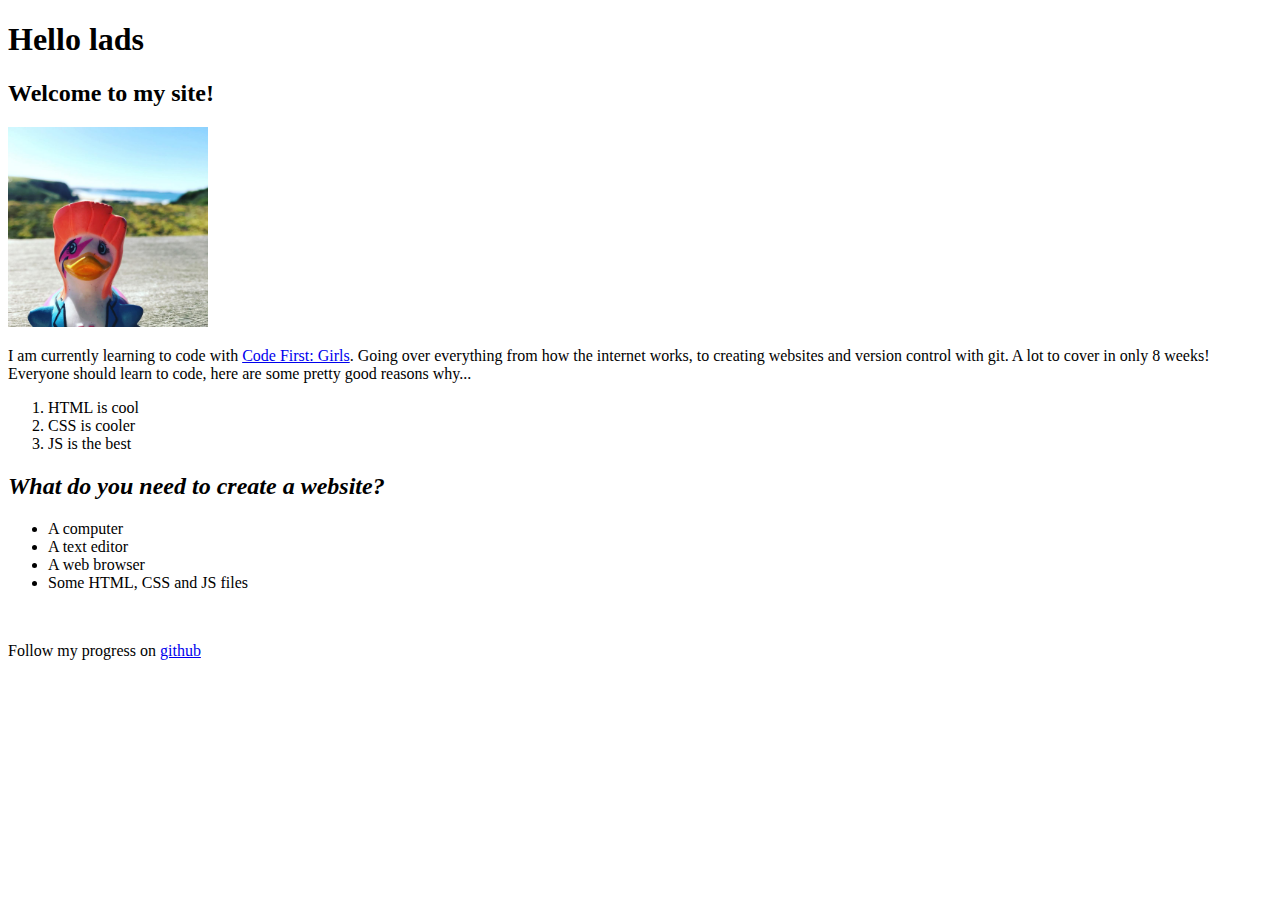
==== index.html @ ecc19228 "Add files via upload" ====
<!DOCTYPE html>
<html>
<head>
  <meta charset="utf-8" />
  <meta http-equiv="X-UA-Compatible" content="IE=edge">
  <meta name="viewport" content="width=device-width, initial-scale=1">

  <title>My first site</title>
  <link rel="stylesheet" type="text/css" href="css/styles.css">

</head>
<body>
  <div>
    <h1>Hello lads</h1>

    <h2>Welcome to my site!</h2>

    <!-- image of a duck -->
    <img src="duck.jpg" width="200px">
  </div>

  <div>
    <p>
      I am currently learning to code with <a href="www.codefirstgirls.org.uk">Code First: Girls</a>. Going over everything from how the
      internet works, to creating websites and version control with git. A lot to cover in only 8 weeks!
      Everyone should learn to code, here are some pretty good reasons why...
    </p>
    <ol>
      <li>HTML is cool</li>
      <li id="lower">CSS is cooler</li>
      <li id="lowest">JS is the best</li>
    </ol>
  </div>

  <div class="contrast">
    <h2><em>What do you need to create a website?</em></h2>
    <ul>
      <li>A computer</li>
      <li>A text editor</li>
      <li>A web browser</li>
      <li>Some HTML, CSS and JS files</li>
    </ul>
  </div>

  <br>

  <p>
    Follow my progress on <a href="www.github.com">github</a>
  </p>
<script type="text/javascript" src=js/main.js></script>
</body>
</html>
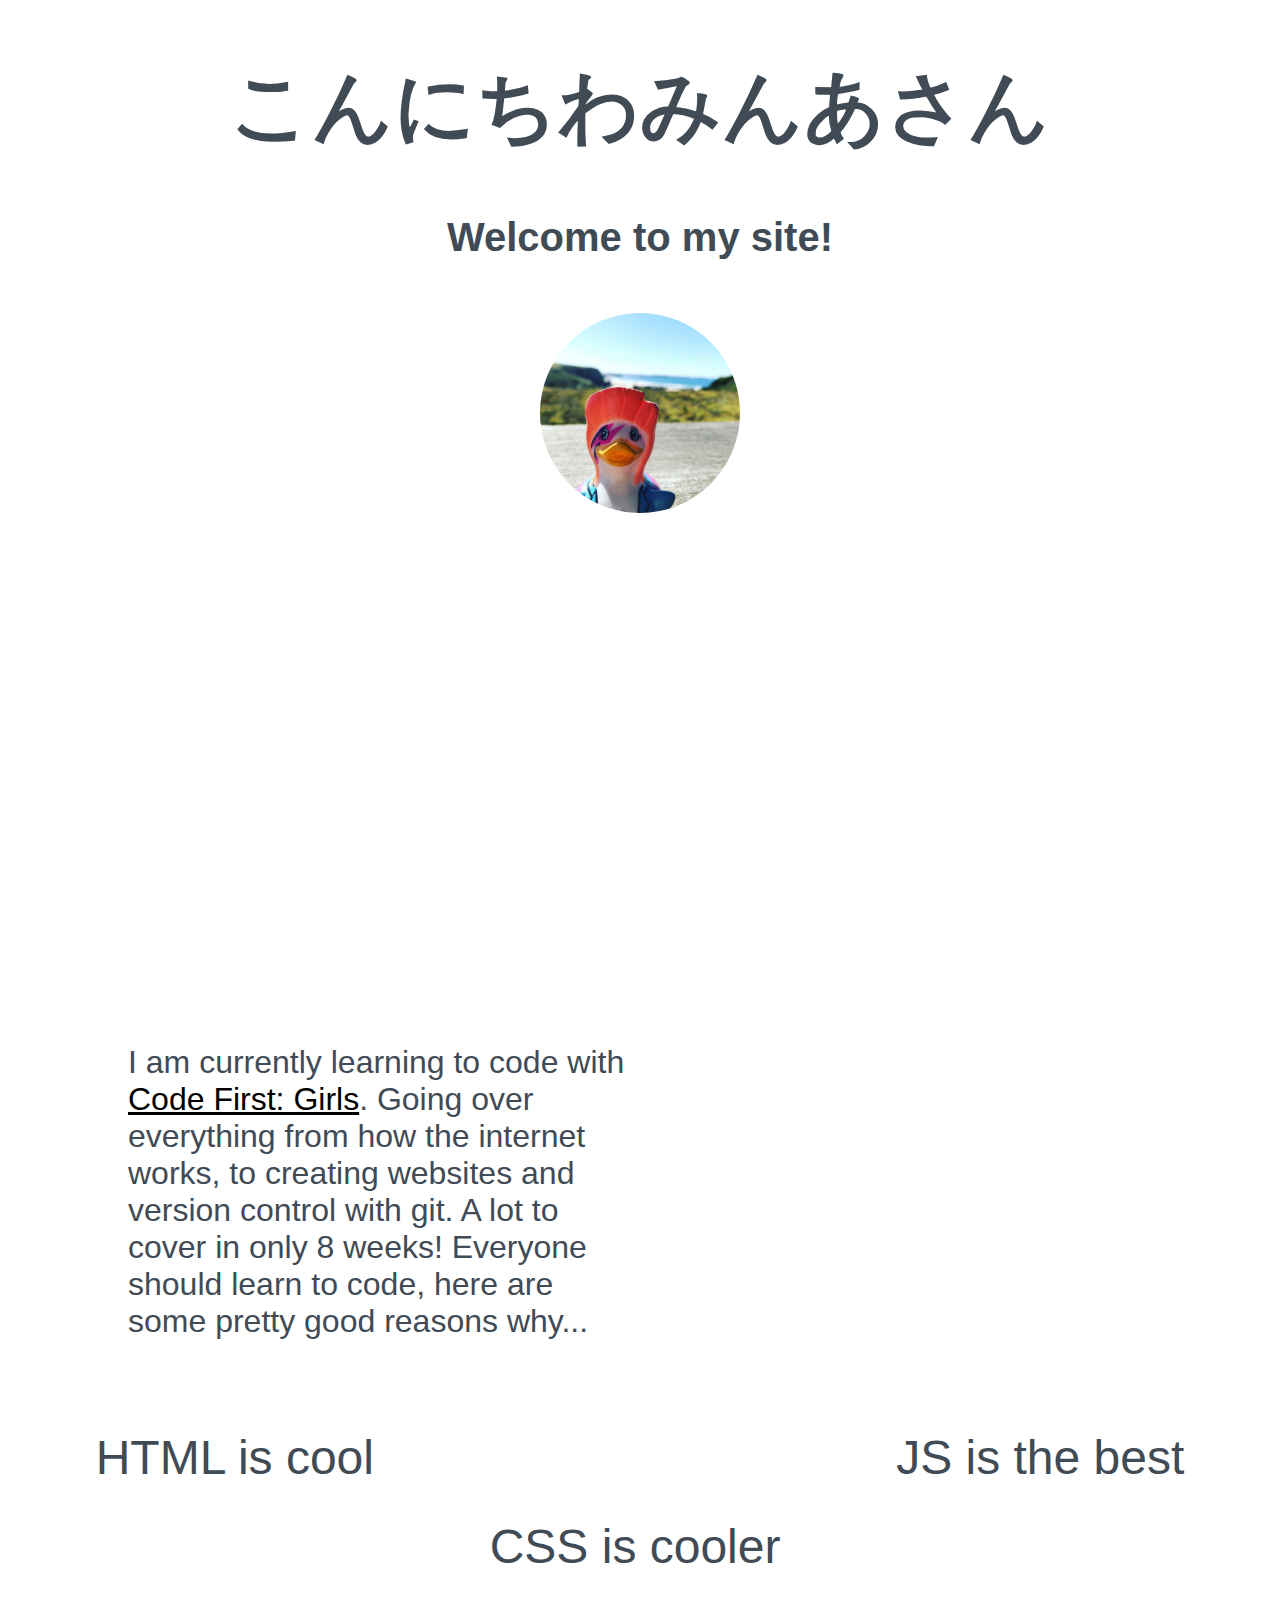
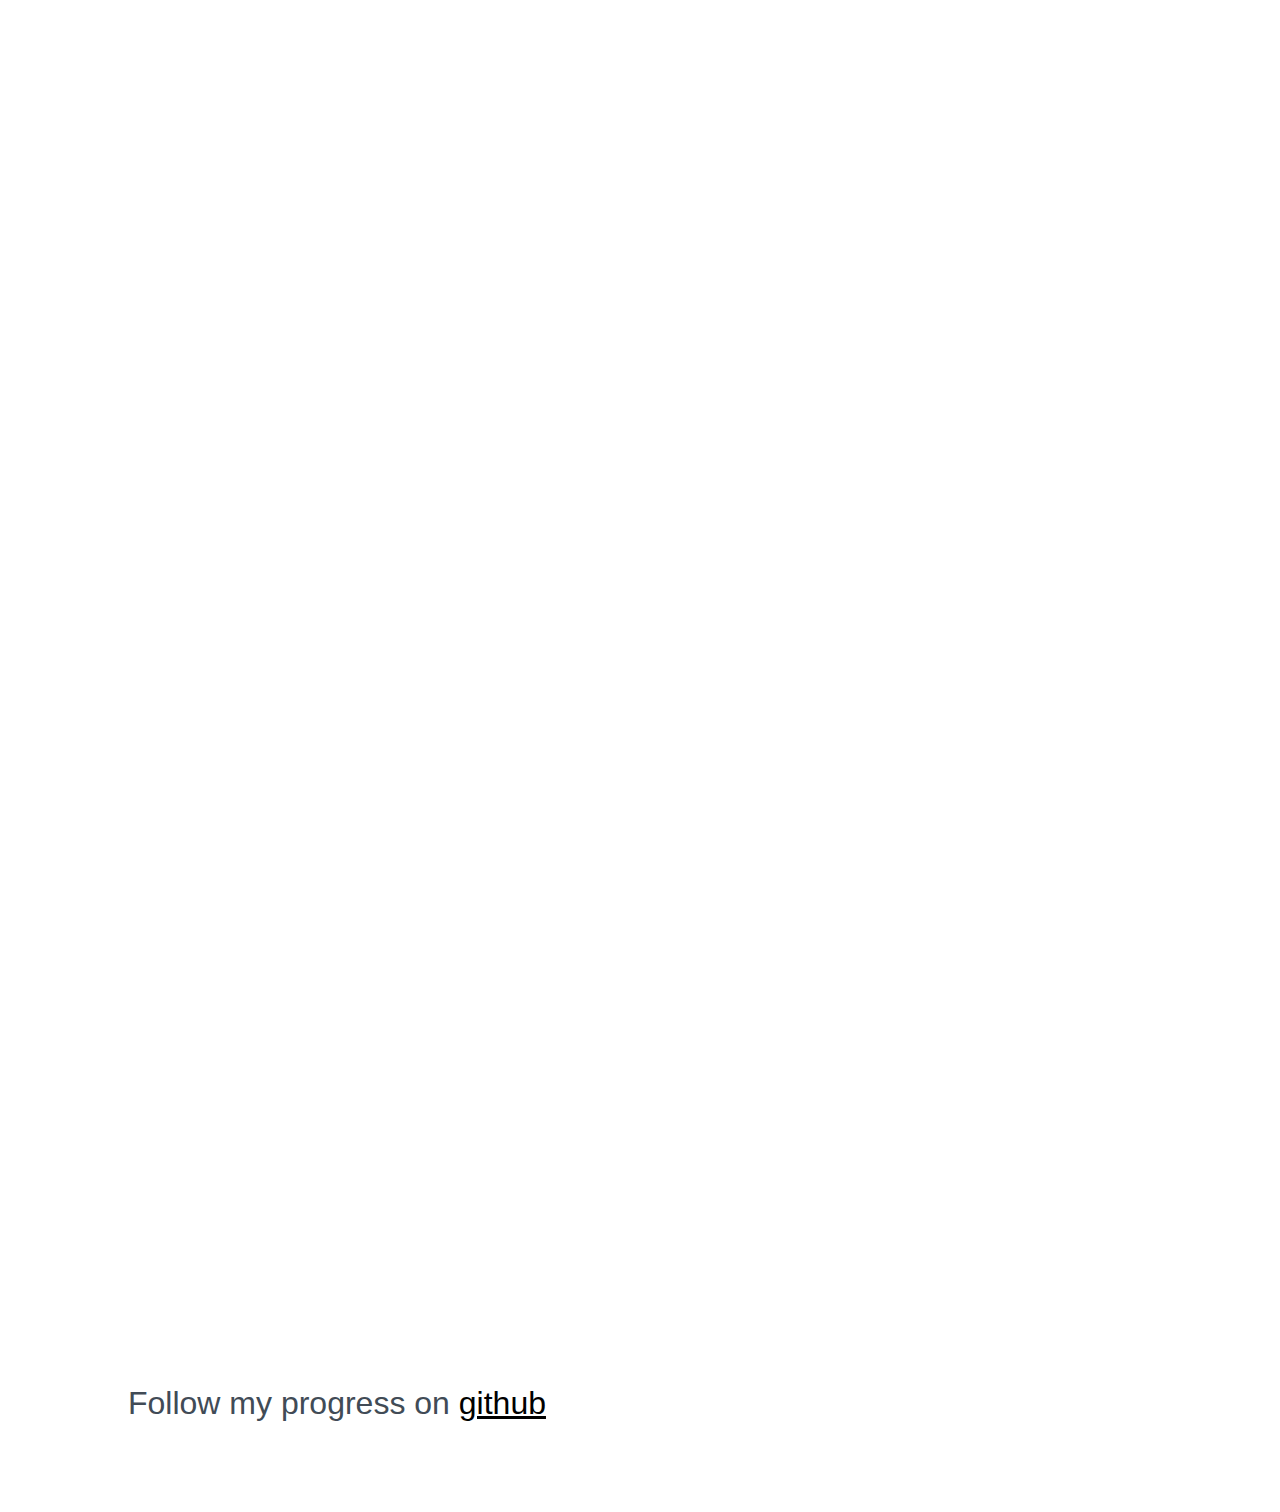
==== commit f9499dd5: "title change" ====
--- a/index.html
+++ b/index.html
@@ -11,7 +11,7 @@
 </head>
 <body>
   <div>
-    <h1>Hello lads</h1>
+    <h1>こんにちわみんあさん</h1>
 
     <h2>Welcome to my site!</h2>
 
--- a/css/styles.css
+++ b/css/styles.css
@@ -0,0 +1,78 @@
+body {
+        color: rgb(65,75,86);
+        font-family: arial, helvetica, sans-serif;
+        margin: 0px;
+    }
+
+div {
+    min-height: 100vh;
+    width: 100vw;
+    }
+
+h1, h2 {
+    text-align: center;
+    }
+
+h1 {
+    font-size: 5em;
+    }
+
+h2 {
+    font-size: 2.5em;
+}
+img {
+    display: flex;
+    padding: 20px;
+    margin: 0 auto;
+    border-radius: 130px;
+    }
+
+p {
+    width: 40%;
+    margin: 10vh 10vw;
+    font-size: 2em;
+    }
+
+a {
+    color: rgb(0,0,0);
+    }
+
+ol {
+    list-style: none;
+    padding: 0;
+    margin-bottom: 10%;
+    font-size: 3em;
+    display: flex;
+    justify-content: space-evenly;
+    }
+
+li#lower {
+    margin-top: 7%;
+    }
+
+li#lowest {
+    margin-bottom:14%;
+}
+
+div.contrast  {
+    background-cp;pr: rgb (0,0,0);
+    color: rgb(255,255,255);#
+    display:flex;
+    justify-content: center;
+    align-items: center;
+    flex-direction: column;}
+
+ul {
+    list-style: none;
+    display: flex;
+}
+li{
+    margin: 0 20px;
+    transition: 0.6 ease;
+}
+
+li:hover {
+
+    font-size: 1.2em;
+    transition: 0.6s ease;
+}
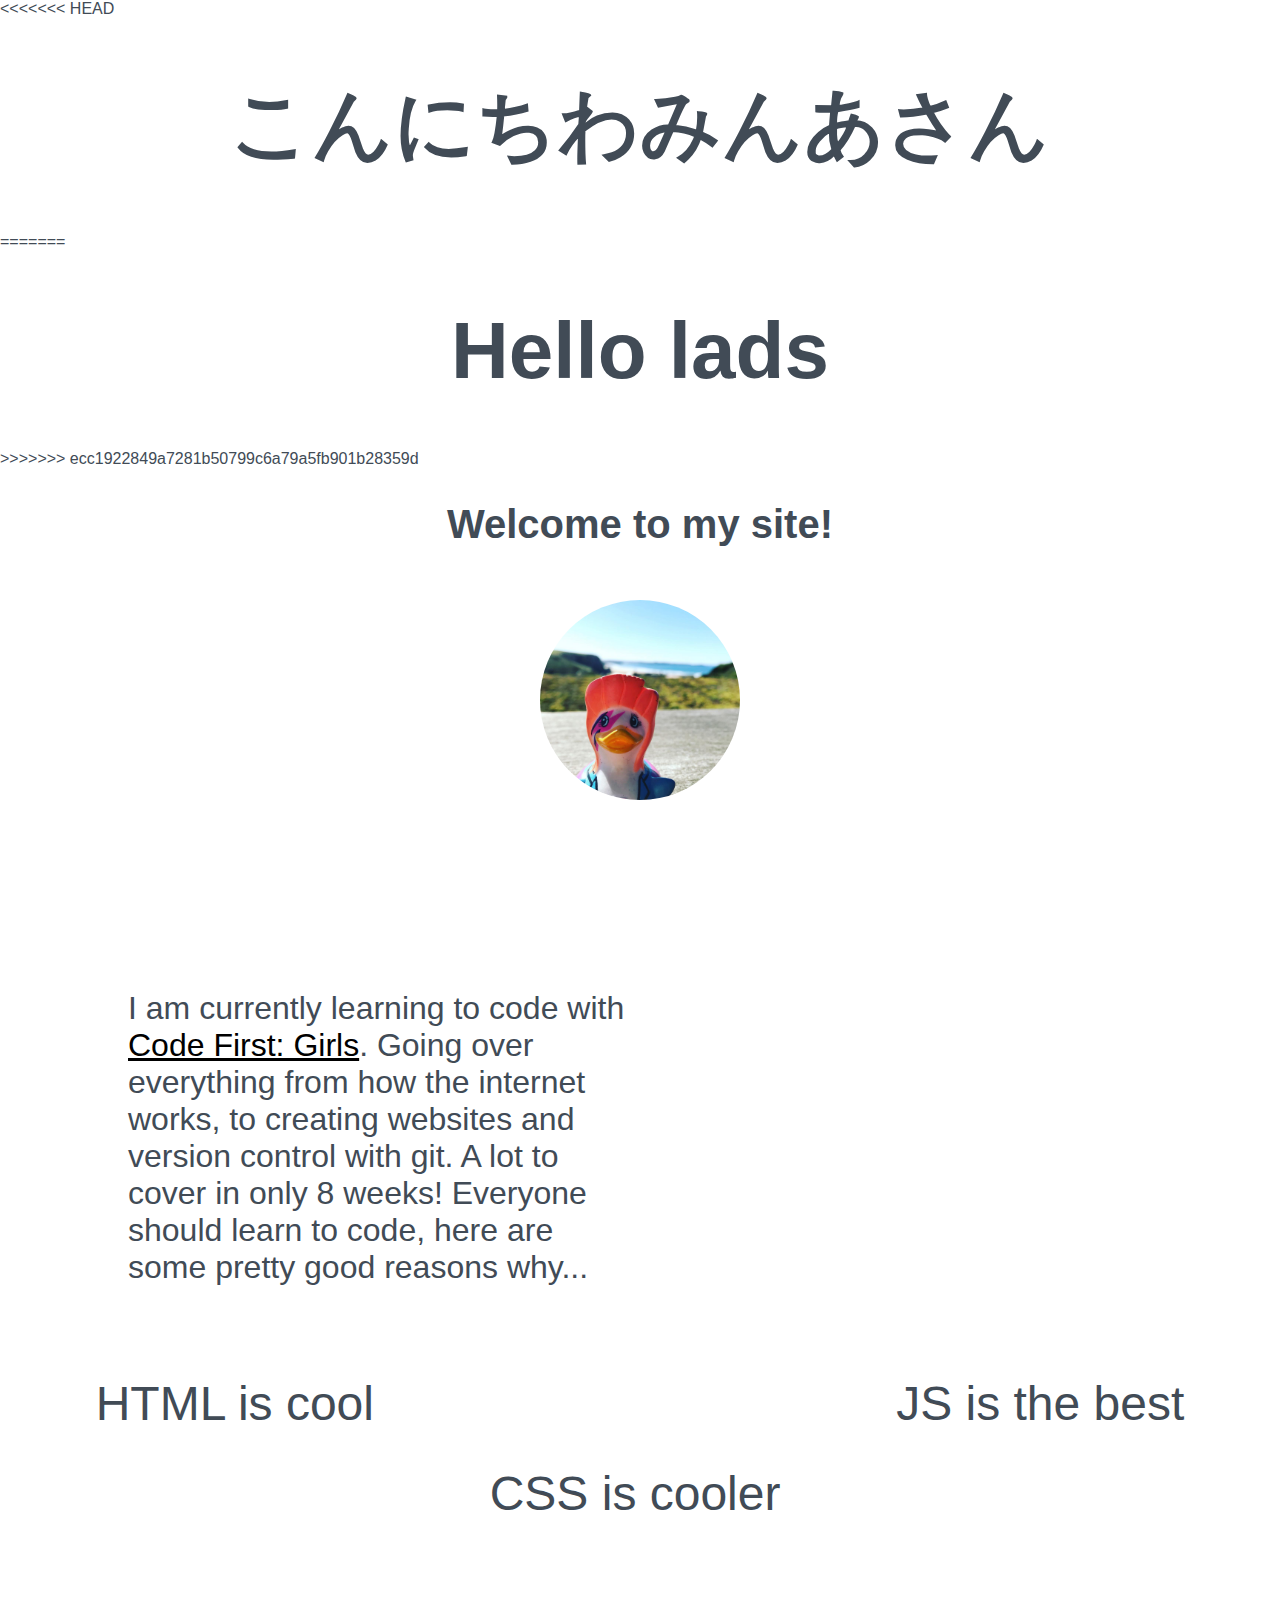
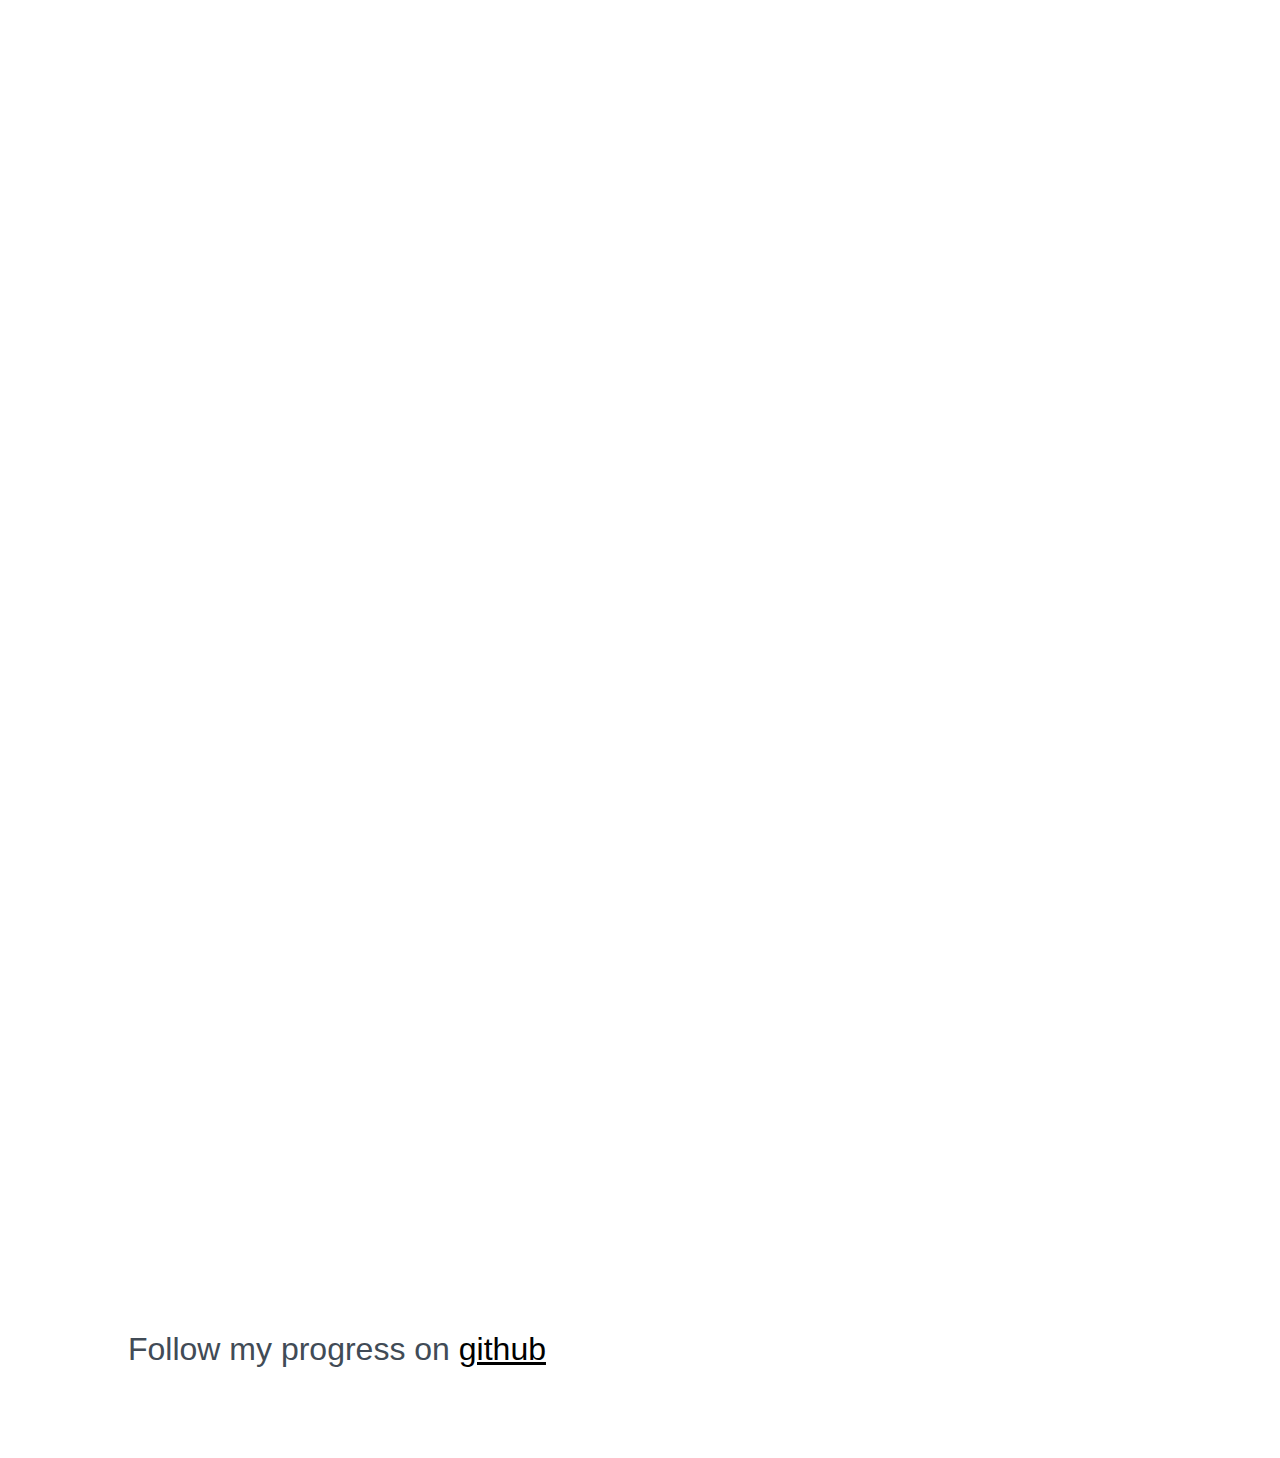
==== commit 451b1f3f: "Merge branch 'master' of https://github.com/leluch/beginners-week-one-master" ====
--- a/index.html
+++ b/index.html
@@ -11,7 +11,11 @@
 </head>
 <body>
   <div>
+<<<<<<< HEAD
     <h1>こんにちわみんあさん</h1>
+=======
+    <h1>Hello lads</h1>
+>>>>>>> ecc1922849a7281b50799c6a79a5fb901b28359d
 
     <h2>Welcome to my site!</h2>
 
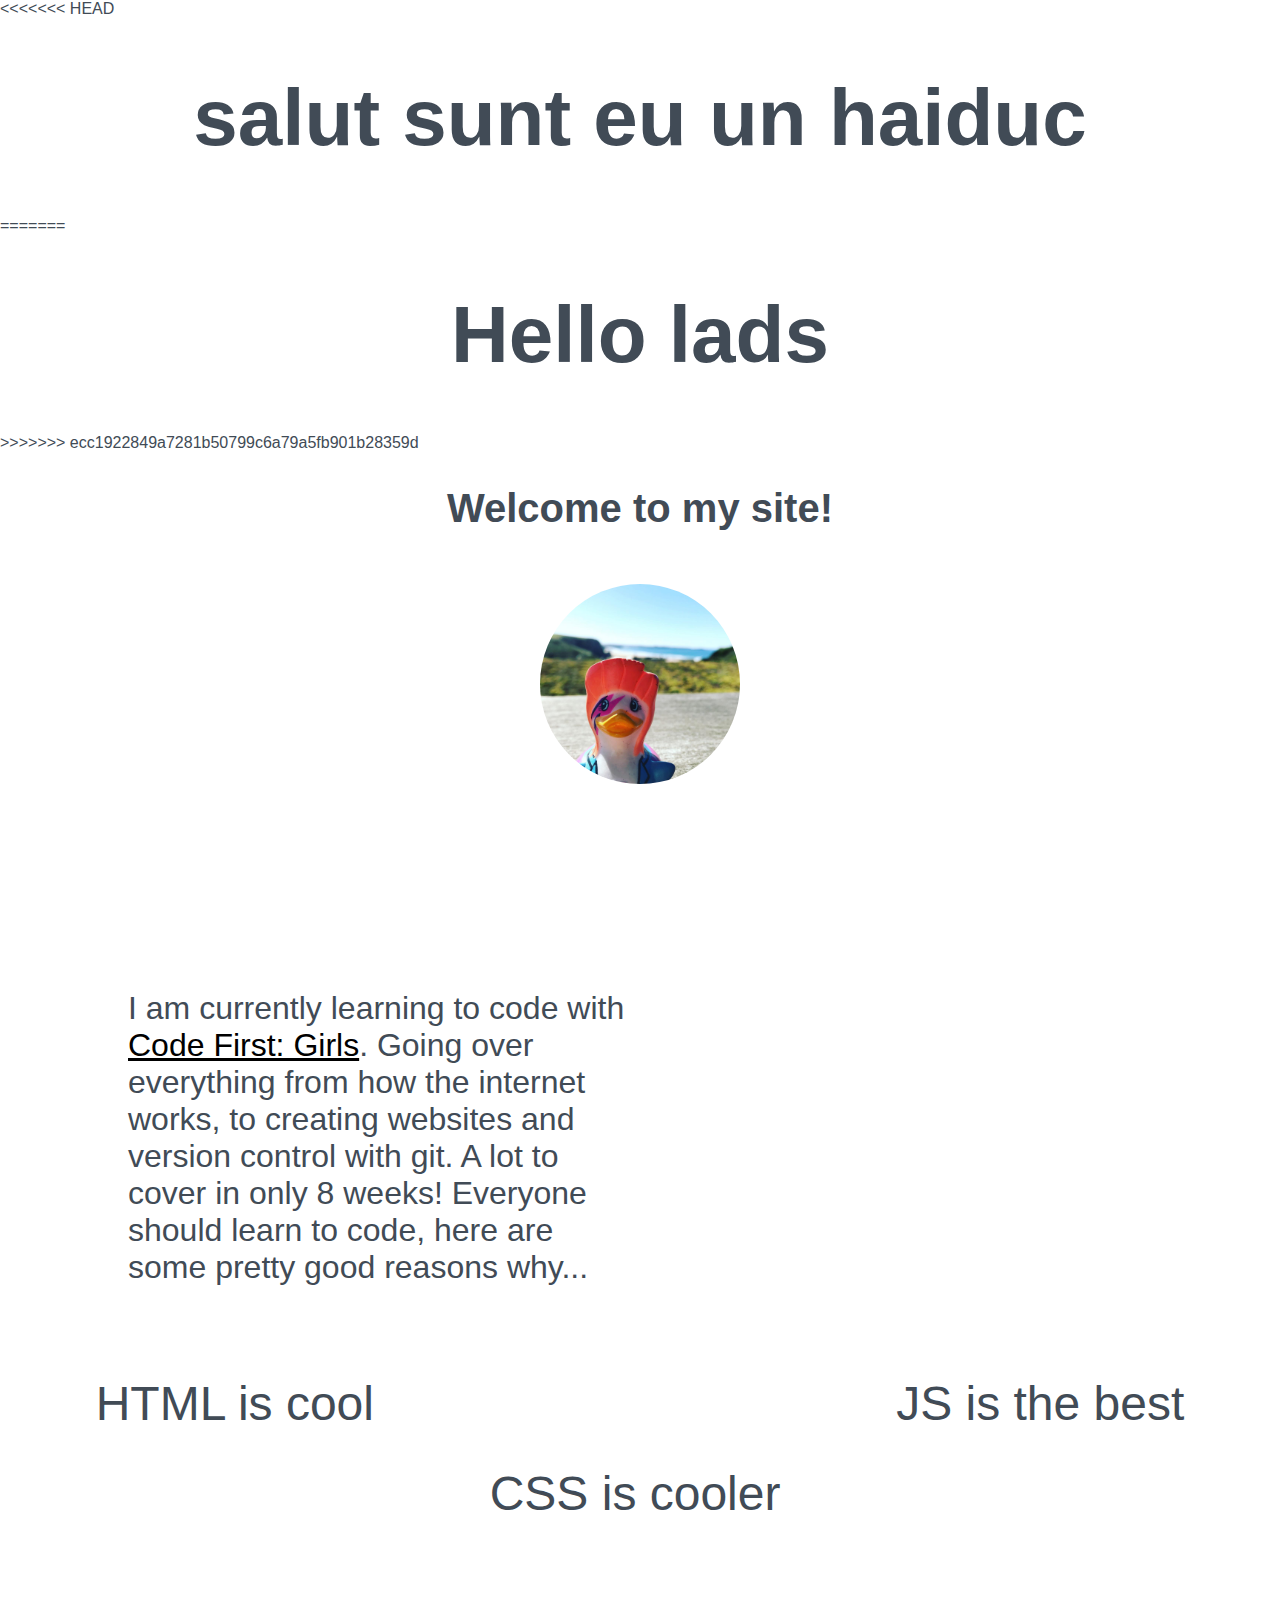
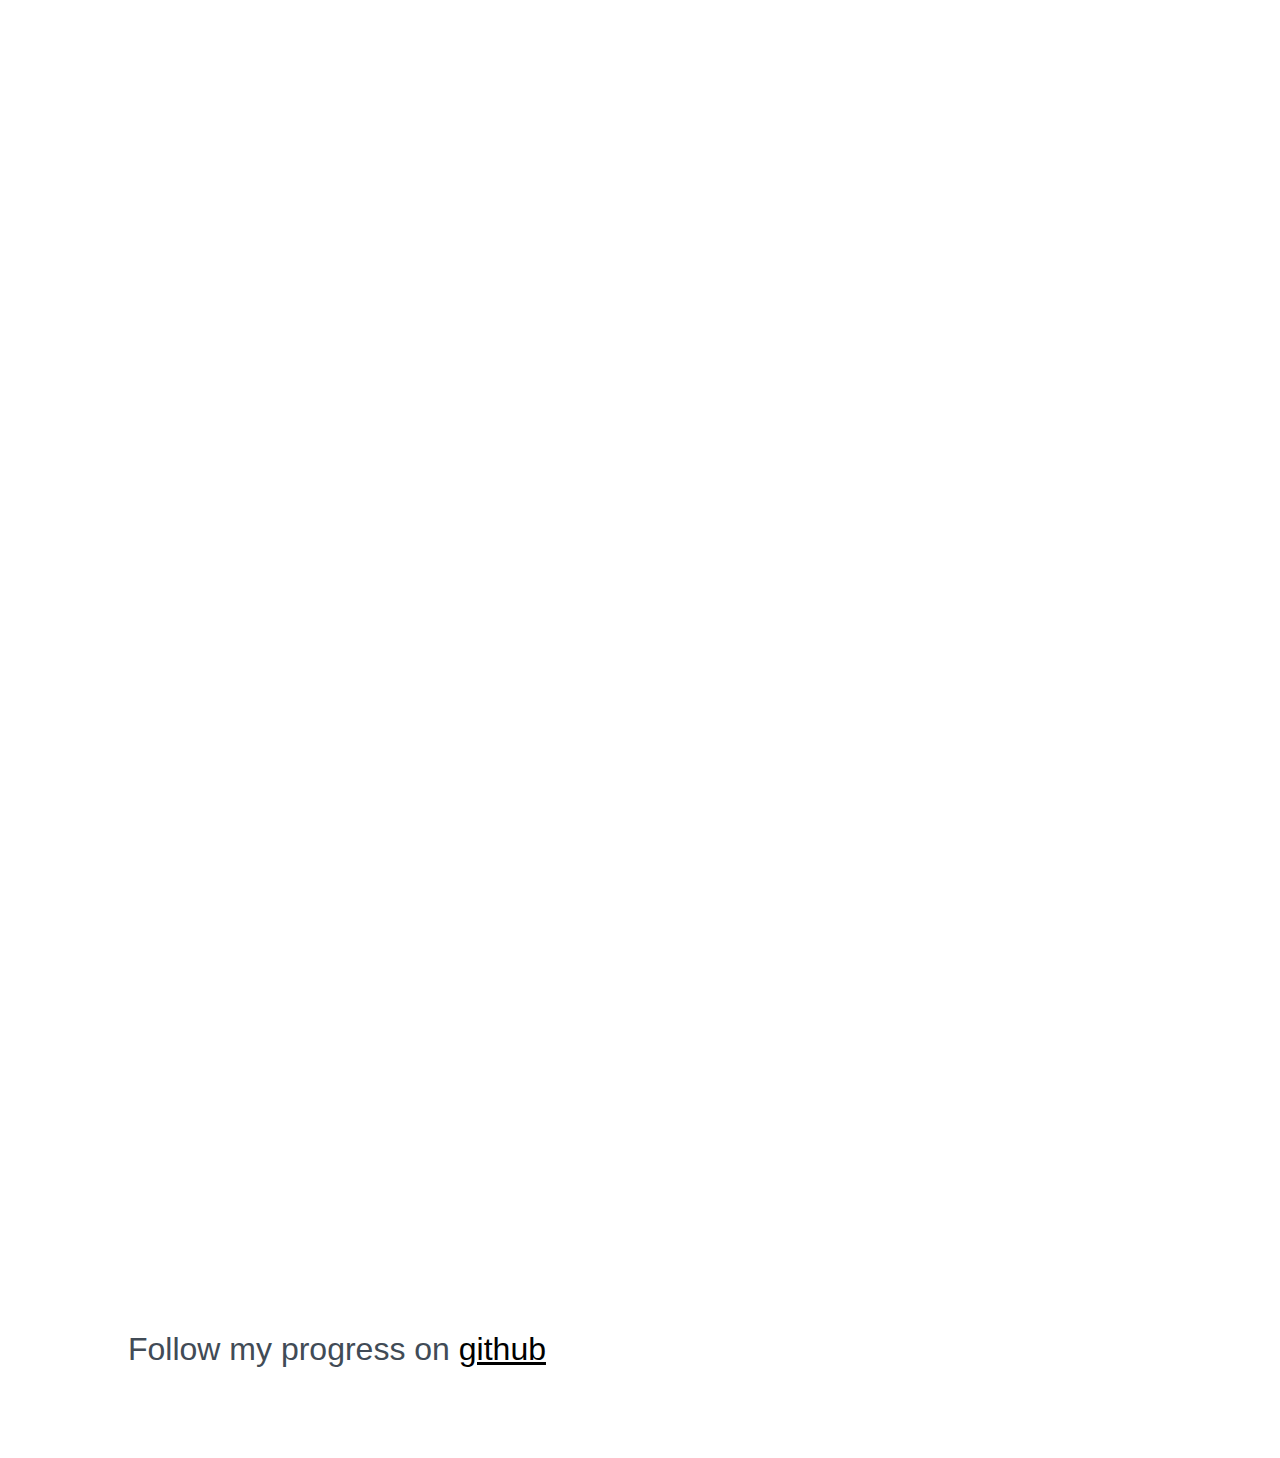
==== commit 70cd2ae6: "title change" ====
--- a/index.html
+++ b/index.html
@@ -12,7 +12,7 @@
 <body>
   <div>
 <<<<<<< HEAD
-    <h1>こんにちわみんあさん</h1>
+    <h1>salut sunt eu un haiduc</h1>
 =======
     <h1>Hello lads</h1>
 >>>>>>> ecc1922849a7281b50799c6a79a5fb901b28359d
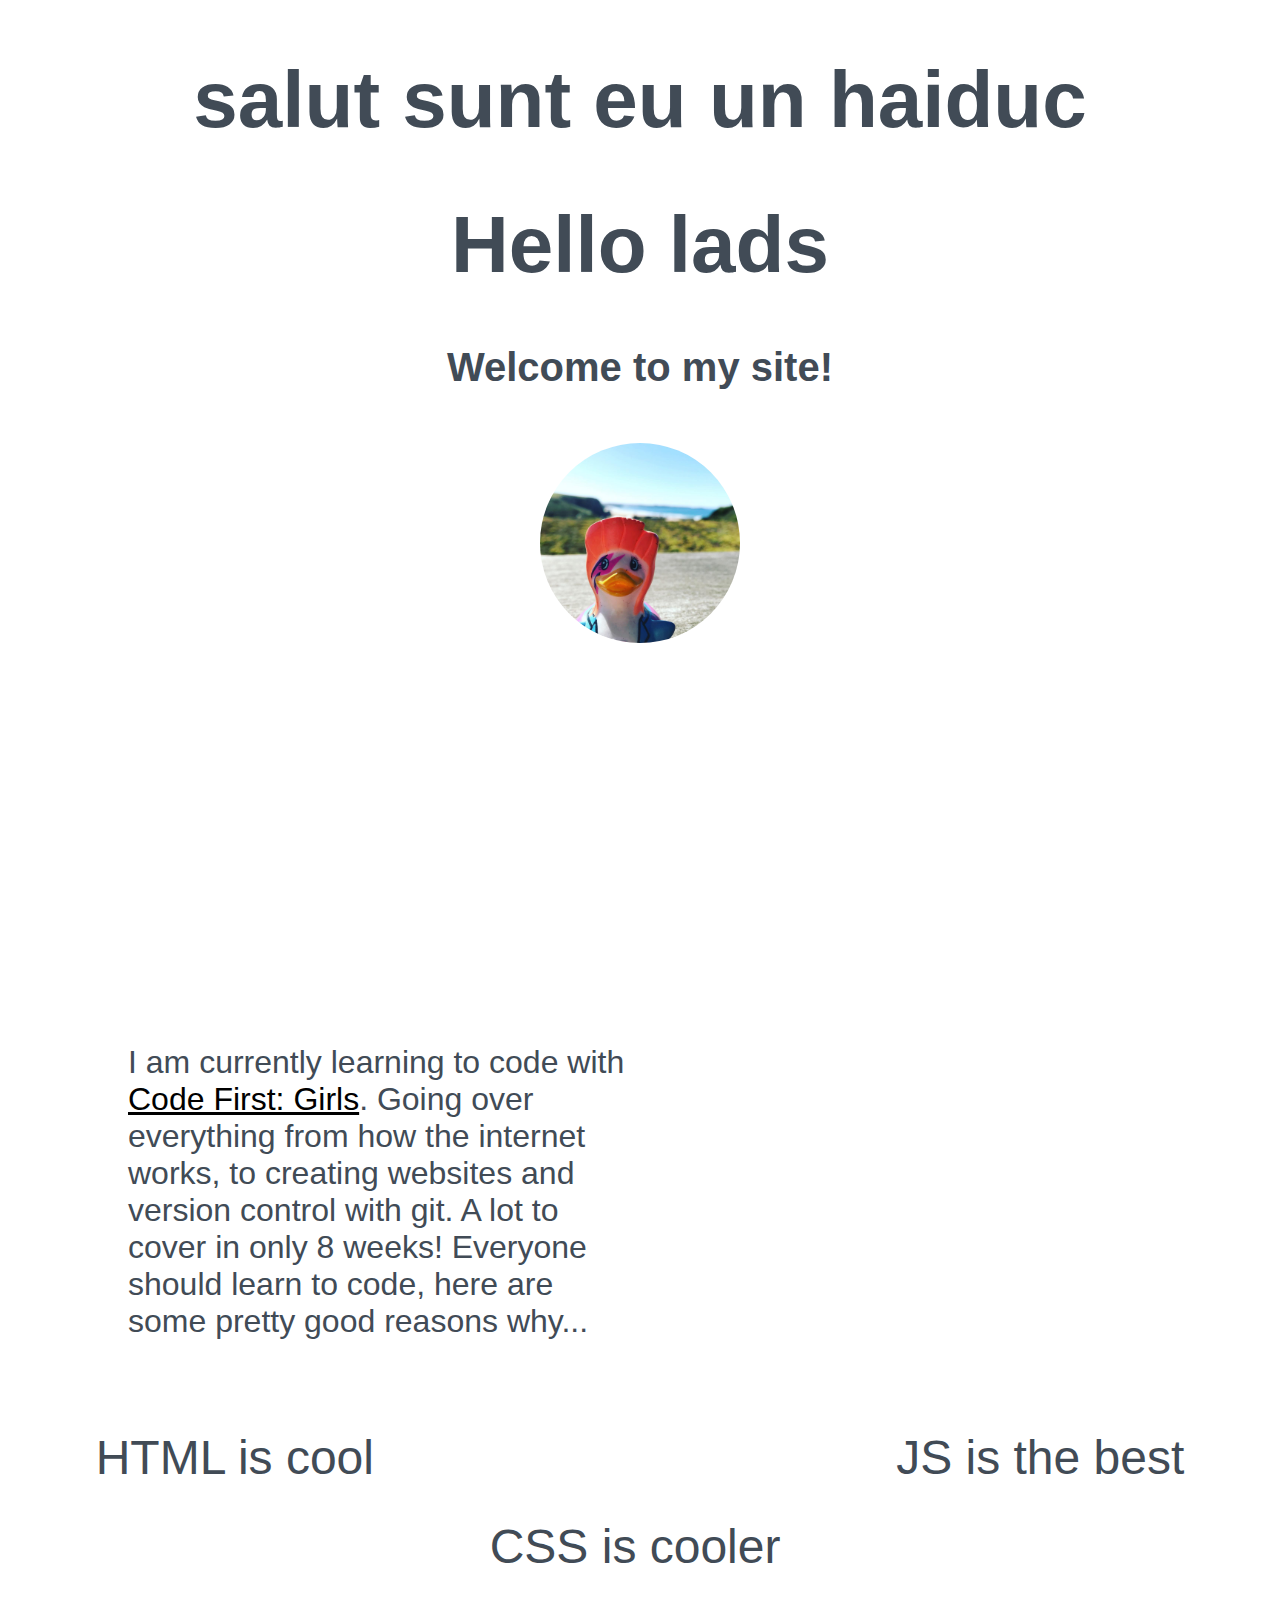
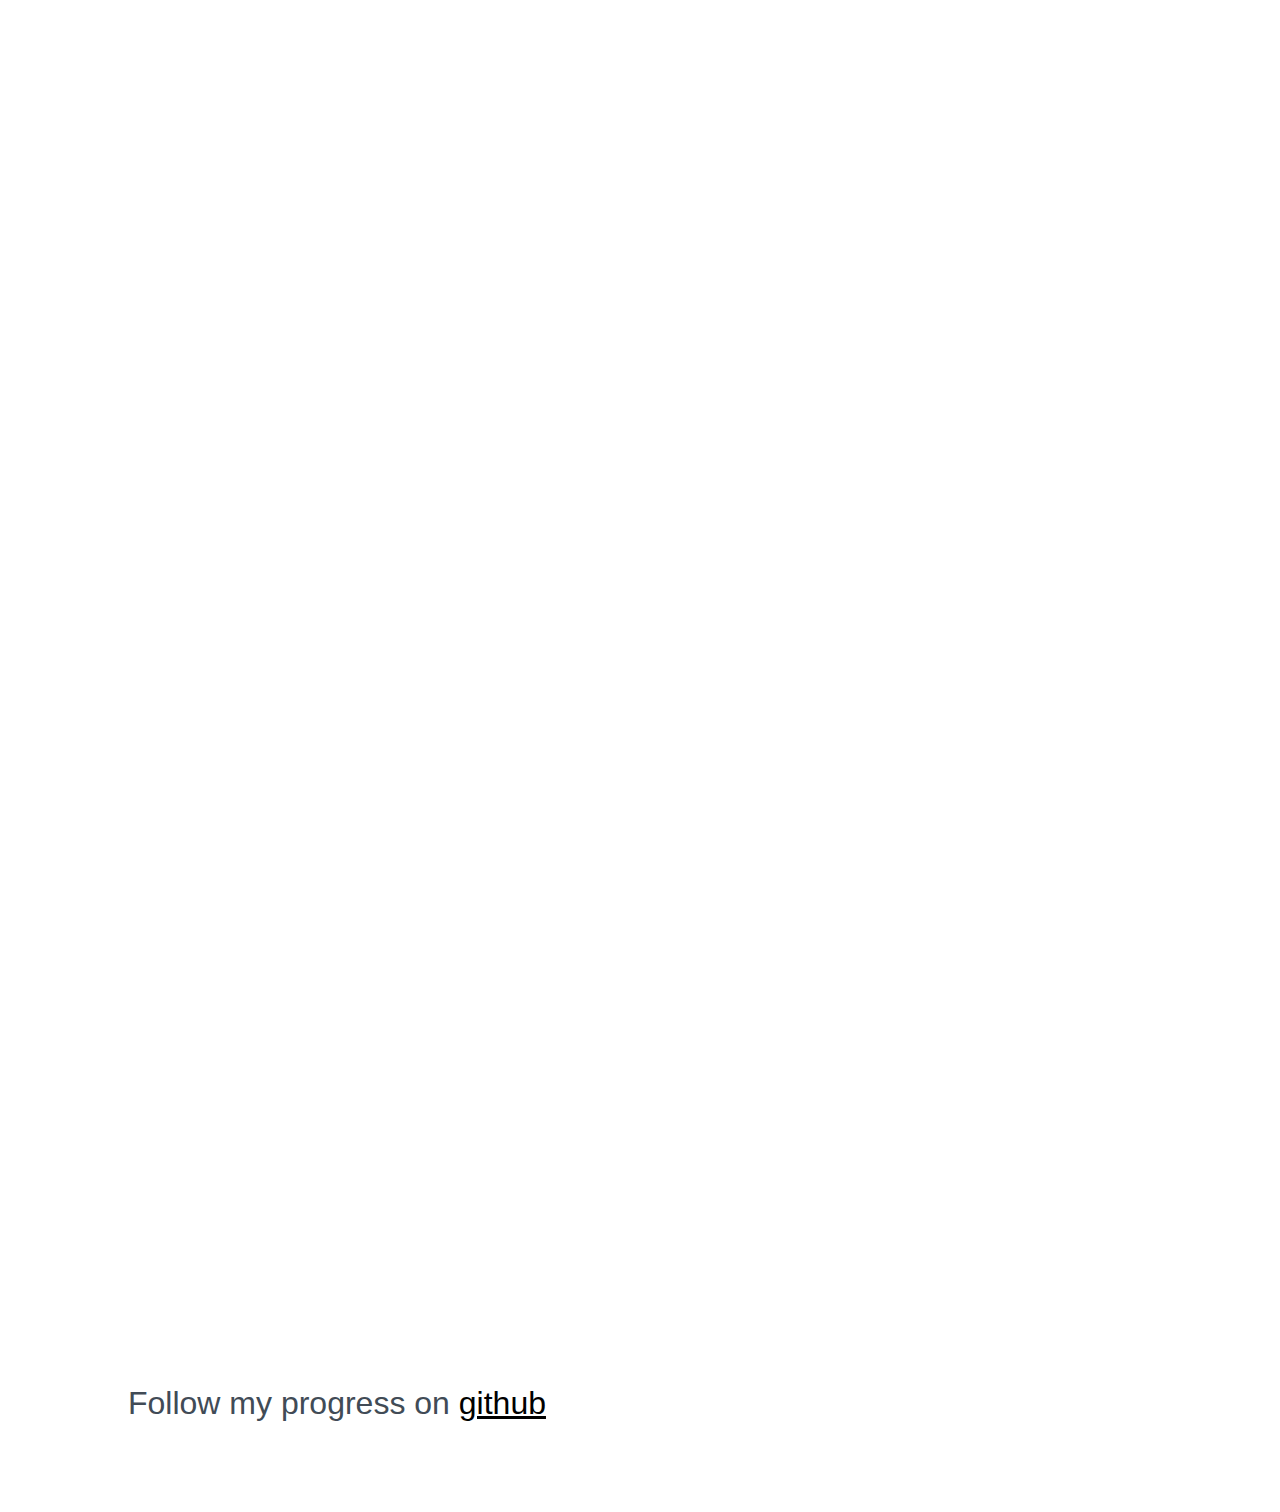
==== commit 25eea900: "pls???" ====
--- a/index.html
+++ b/index.html
@@ -11,11 +11,10 @@
 </head>
 <body>
   <div>
-<<<<<<< HEAD
+
     <h1>salut sunt eu un haiduc</h1>
-=======
+
     <h1>Hello lads</h1>
->>>>>>> ecc1922849a7281b50799c6a79a5fb901b28359d
 
     <h2>Welcome to my site!</h2>
 
